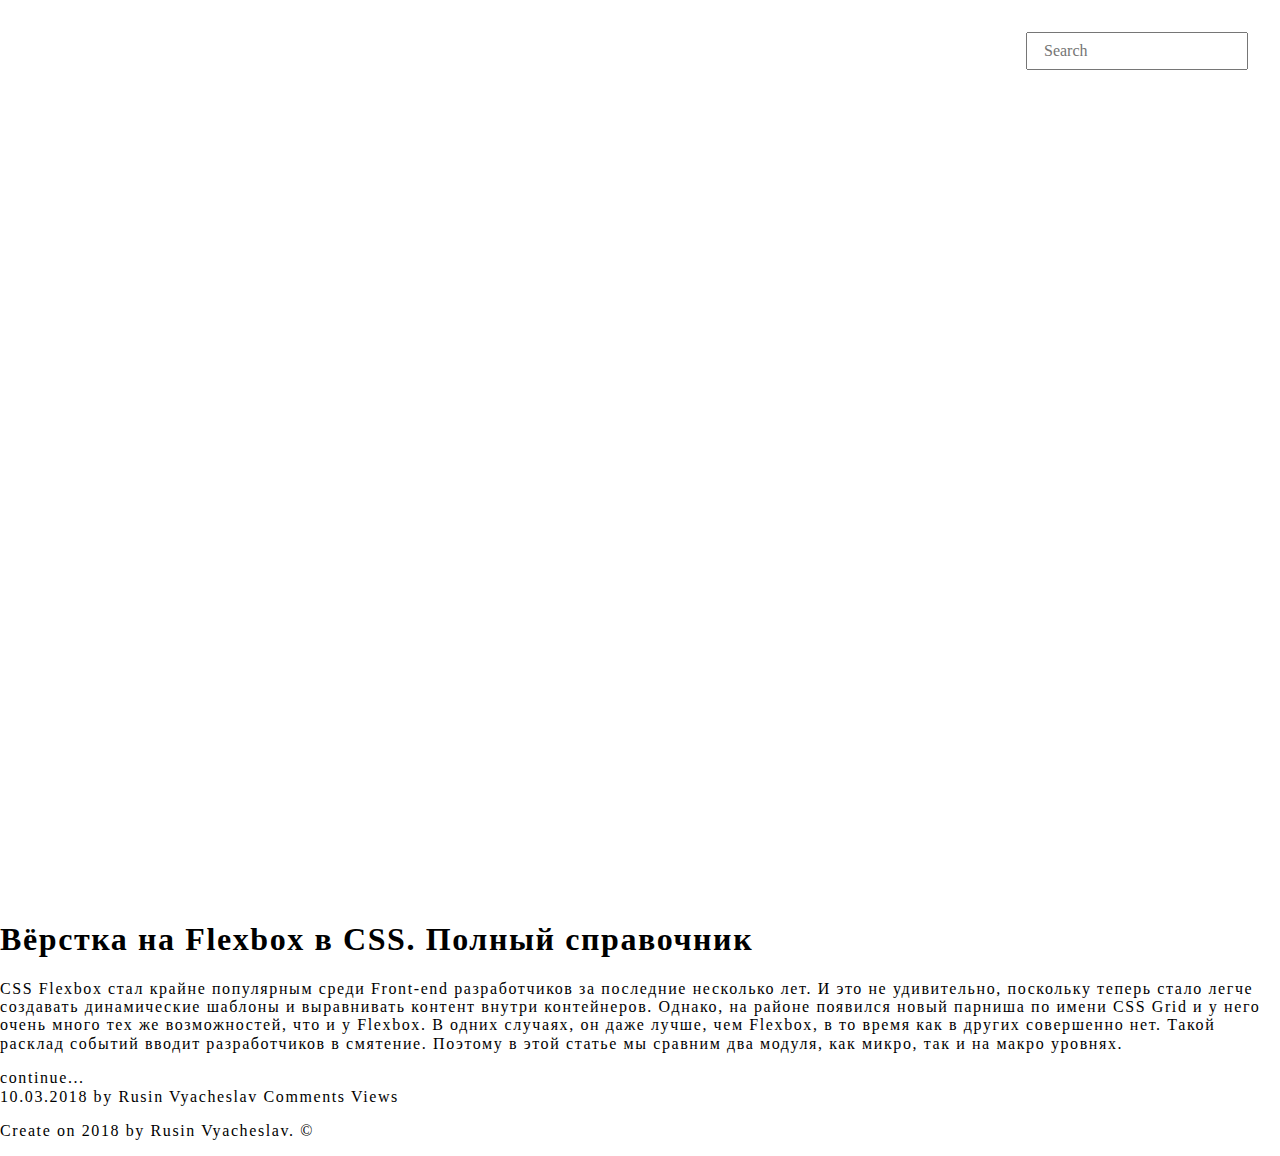
==== index.html @ 396a0453 "Вторая версия шаблона, готова шапка" ====
<!DOCTYPE html>
<html>
  <head>
	<title>My blog v2.0</title>
	<meta charset='utf-8'>
	<!--<meta name='viewport' content='width=device-width, initial-scale=1'>-->
	<link href='style.css' rel='stylesheet'>
    <link href='normolize.css' rel='stylesheet'>
  </head>
  <body>
    <header class='header'>
  	<nav class='nav'>
  	  <a href='#' class='nav__link'>Index</a>
        <a href='#' class='nav__link'>News</a>
        <a href='#' class='nav__link'>Work</a>
        <form class='search' action='' method=''>
          <input class='search__field' type='text' name='search' placeholder='Search'>
        </form>
      </nav>
      
      <div class='header__info'>
        <div class='header__block-info'>
          <h1 class='info__name'>Rusin Vyacheslav</h1>
          <span class='info__skill'> Блог, о моем становлении веб-разработчиком.</span>
        </div>
      </div>
      <div class='header__socialmedia'>
      
      </div>
    </header>
    
    <section class='main'>
      <h1 class='main__header'>
        Вёрстка на Flexbox в CSS. 
        Полный справочник
      </h1>
      <p class='main__post'>
        CSS Flexbox стал крайне популярным среди Front-end разработчиков за последние несколько лет.
        И это не удивительно, поскольку теперь стало легче создавать динамические шаблоны и выравнивать контент внутри контейнеров.
        Однако, на районе появился новый парниша по имени CSS Grid и у него очень много тех же возможностей, что и у Flexbox. 
        В одних случаях, он даже лучше, чем Flexbox, в то время как в других совершенно нет.
        Такой расклад событий вводит разработчиков в смятение. Поэтому в этой статье мы сравним два модуля, как микро, так и на макро уровнях.
      </p>
      <span class='main__next'>continue...</span>
      <div class='main__postinfo'>
        <span class='main__postinfo-date'>10.03.2018 by Rusin Vyacheslav</span>
        <span class='main__postinfo-comment'>Comments</span>
        <span class='main__postinfo-views'>Views</span>
      </div>
    </section>
      
    <footer class='footer'>
      <p class='footer__text'>
        Create on 2018 by Rusin Vyacheslav. &#169
      </p>
    </footer>
  </body>
</html>
---- style.css ----
@font-face {
	font-family: 'Montserrant';
	url: ('../fonts/montserrant/Montserrat-Black.ttf');
	}
body {
	font-family: 'Montserrant';
	letter-spacing: .1em;
	}
a {
	text-decoration: none;
	color: white;
	}
a:link, a:visited {
	color: white;
	}
input[type='text'] {
	padding-left: 1em;
	padding-top: 0.5em;
	padding-bottom: 0.5em;
	}
.header {
	background-image: url('../images/doski.jpeg');
	background-repeat: no-repeat;
	background-size: cover;
	color: white;
	height: 100vh;
	}
.nav {
	display: flex;
	height: 3em;
	padding: 2em;
	}
.nav__link {
	padding: 1em;
	text-transform: uppercase;
	}
.search {
	margin-left: auto;
	height: 3em;
	}

.header__info {
	display: flex;
	height: 92.5vh;
	text-align: center;
	align-items: center;
	justify-content: center;
	}
.header__block-info {
	height: 15em;
	}
.info__name {
	font-size: 3.5em;
	}
.info__skill {
	font-size: 1.5em;
	font-weigth: 100;
	}
---- normolize.css ----
/*! normalize.css v8.0.0 | MIT License | github.com/necolas/normalize.css */

/* Document
   ========================================================================== */

/**
 * 1. Correct the line height in all browsers.
 * 2. Prevent adjustments of font size after orientation changes in iOS.
 */

html {
  line-height: 1.15; /* 1 */
  -webkit-text-size-adjust: 100%; /* 2 */
}

/* Sections
   ========================================================================== */

/**
 * Remove the margin in all browsers.
 */

body {
  margin: 0;
}

/**
 * Correct the font size and margin on `h1` elements within `section` and
 * `article` contexts in Chrome, Firefox, and Safari.
 */

h1 {
  font-size: 2em;
  margin: 0.67em 0;
}

/* Grouping content
   ========================================================================== */

/**
 * 1. Add the correct box sizing in Firefox.
 * 2. Show the overflow in Edge and IE.
 */

hr {
  box-sizing: content-box; /* 1 */
  height: 0; /* 1 */
  overflow: visible; /* 2 */
}

/**
 * 1. Correct the inheritance and scaling of font size in all browsers.
 * 2. Correct the odd `em` font sizing in all browsers.
 */

pre {
  font-family: monospace, monospace; /* 1 */
  font-size: 1em; /* 2 */
}

/* Text-level semantics
   ========================================================================== */

/**
 * Remove the gray background on active links in IE 10.
 */

a {
  background-color: transparent;
}

/**
 * 1. Remove the bottom border in Chrome 57-
 * 2. Add the correct text decoration in Chrome, Edge, IE, Opera, and Safari.
 */

abbr[title] {
  border-bottom: none; /* 1 */
  text-decoration: underline; /* 2 */
  text-decoration: underline dotted; /* 2 */
}

/**
 * Add the correct font weight in Chrome, Edge, and Safari.
 */

b,
strong {
  font-weight: bolder;
}

/**
 * 1. Correct the inheritance and scaling of font size in all browsers.
 * 2. Correct the odd `em` font sizing in all browsers.
 */

code,
kbd,
samp {
  font-family: monospace, monospace; /* 1 */
  font-size: 1em; /* 2 */
}

/**
 * Add the correct font size in all browsers.
 */

small {
  font-size: 80%;
}

/**
 * Prevent `sub` and `sup` elements from affecting the line height in
 * all browsers.
 */

sub,
sup {
  font-size: 75%;
  line-height: 0;
  position: relative;
  vertical-align: baseline;
}

sub {
  bottom: -0.25em;
}

sup {
  top: -0.5em;
}

/* Embedded content
   ========================================================================== */

/**
 * Remove the border on images inside links in IE 10.
 */

img {
  border-style: none;
}

/* Forms
   ========================================================================== */

/**
 * 1. Change the font styles in all browsers.
 * 2. Remove the margin in Firefox and Safari.
 */

button,
input,
optgroup,
select,
textarea {
  font-family: inherit; /* 1 */
  font-size: 100%; /* 1 */
  line-height: 1.15; /* 1 */
  margin: 0; /* 2 */
}

/**
 * Show the overflow in IE.
 * 1. Show the overflow in Edge.
 */

button,
input { /* 1 */
  overflow: visible;
}

/**
 * Remove the inheritance of text transform in Edge, Firefox, and IE.
 * 1. Remove the inheritance of text transform in Firefox.
 */

button,
select { /* 1 */
  text-transform: none;
}

/**
 * Correct the inability to style clickable types in iOS and Safari.
 */

button,
[type="button"],
[type="reset"],
[type="submit"] {
  -webkit-appearance: button;
}

/**
 * Remove the inner border and padding in Firefox.
 */

button::-moz-focus-inner,
[type="button"]::-moz-focus-inner,
[type="reset"]::-moz-focus-inner,
[type="submit"]::-moz-focus-inner {
  border-style: none;
  padding: 0;
}

/**
 * Restore the focus styles unset by the previous rule.
 */

button:-moz-focusring,
[type="button"]:-moz-focusring,
[type="reset"]:-moz-focusring,
[type="submit"]:-moz-focusring {
  outline: 1px dotted ButtonText;
}

/**
 * Correct the padding in Firefox.
 */

fieldset {
  padding: 0.35em 0.75em 0.625em;
}

/**
 * 1. Correct the text wrapping in Edge and IE.
 * 2. Correct the color inheritance from `fieldset` elements in IE.
 * 3. Remove the padding so developers are not caught out when they zero out
 *    `fieldset` elements in all browsers.
 */

legend {
  box-sizing: border-box; /* 1 */
  color: inherit; /* 2 */
  display: table; /* 1 */
  max-width: 100%; /* 1 */
  padding: 0; /* 3 */
  white-space: normal; /* 1 */
}

/**
 * Add the correct vertical alignment in Chrome, Firefox, and Opera.
 */

progress {
  vertical-align: baseline;
}

/**
 * Remove the default vertical scrollbar in IE 10+.
 */

textarea {
  overflow: auto;
}

/**
 * 1. Add the correct box sizing in IE 10.
 * 2. Remove the padding in IE 10.
 */

[type="checkbox"],
[type="radio"] {
  box-sizing: border-box; /* 1 */
  padding: 0; /* 2 */
}

/**
 * Correct the cursor style of increment and decrement buttons in Chrome.
 */

[type="number"]::-webkit-inner-spin-button,
[type="number"]::-webkit-outer-spin-button {
  height: auto;
}

/**
 * 1. Correct the odd appearance in Chrome and Safari.
 * 2. Correct the outline style in Safari.
 */

[type="search"] {
  -webkit-appearance: textfield; /* 1 */
  outline-offset: -2px; /* 2 */
}

/**
 * Remove the inner padding in Chrome and Safari on macOS.
 */

[type="search"]::-webkit-search-decoration {
  -webkit-appearance: none;
}

/**
 * 1. Correct the inability to style clickable types in iOS and Safari.
 * 2. Change font properties to `inherit` in Safari.
 */

::-webkit-file-upload-button {
  -webkit-appearance: button; /* 1 */
  font: inherit; /* 2 */
}

/* Interactive
   ========================================================================== */

/*
 * Add the correct display in Edge, IE 10+, and Firefox.
 */

details {
  display: block;
}

/*
 * Add the correct display in all browsers.
 */

summary {
  display: list-item;
}

/* Misc
   ========================================================================== */

/**
 * Add the correct display in IE 10+.
 */

template {
  display: none;
}

/**
 * Add the correct display in IE 10.
 */

[hidden] {
  display: none;
}
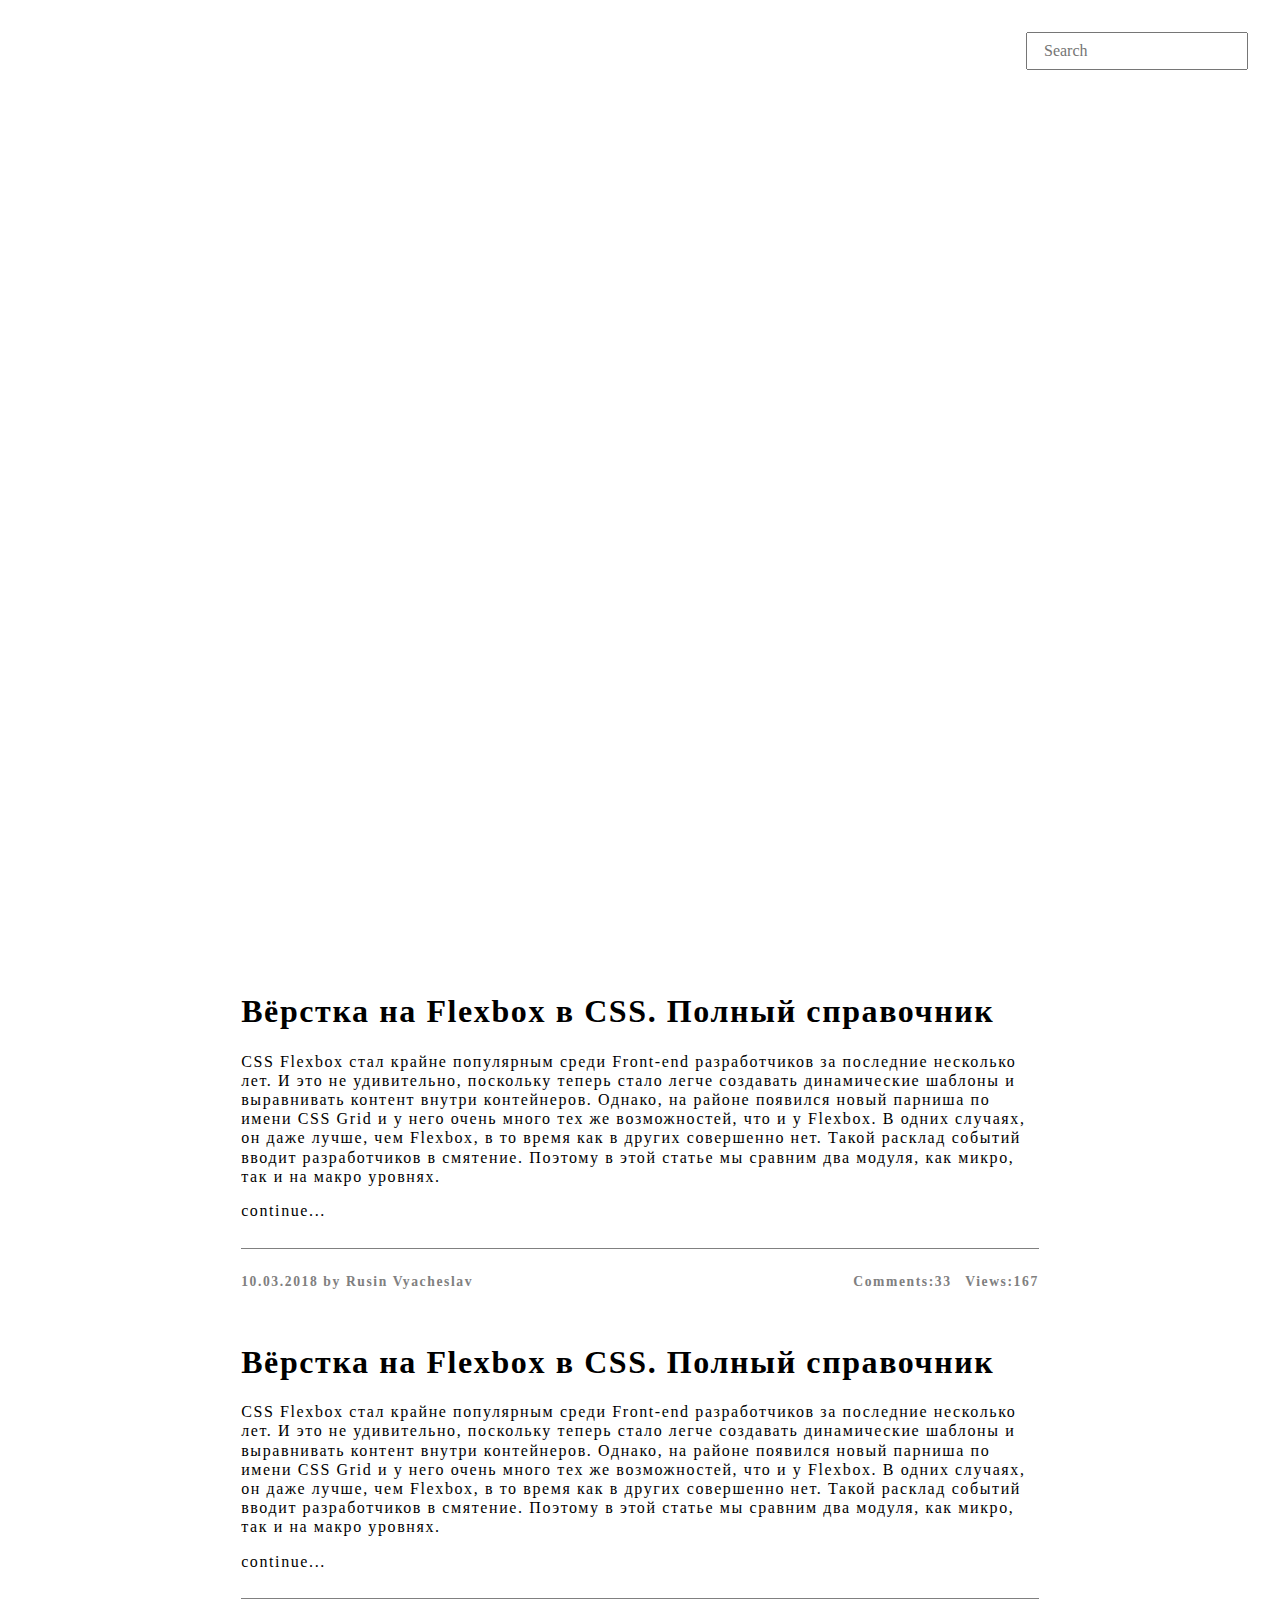
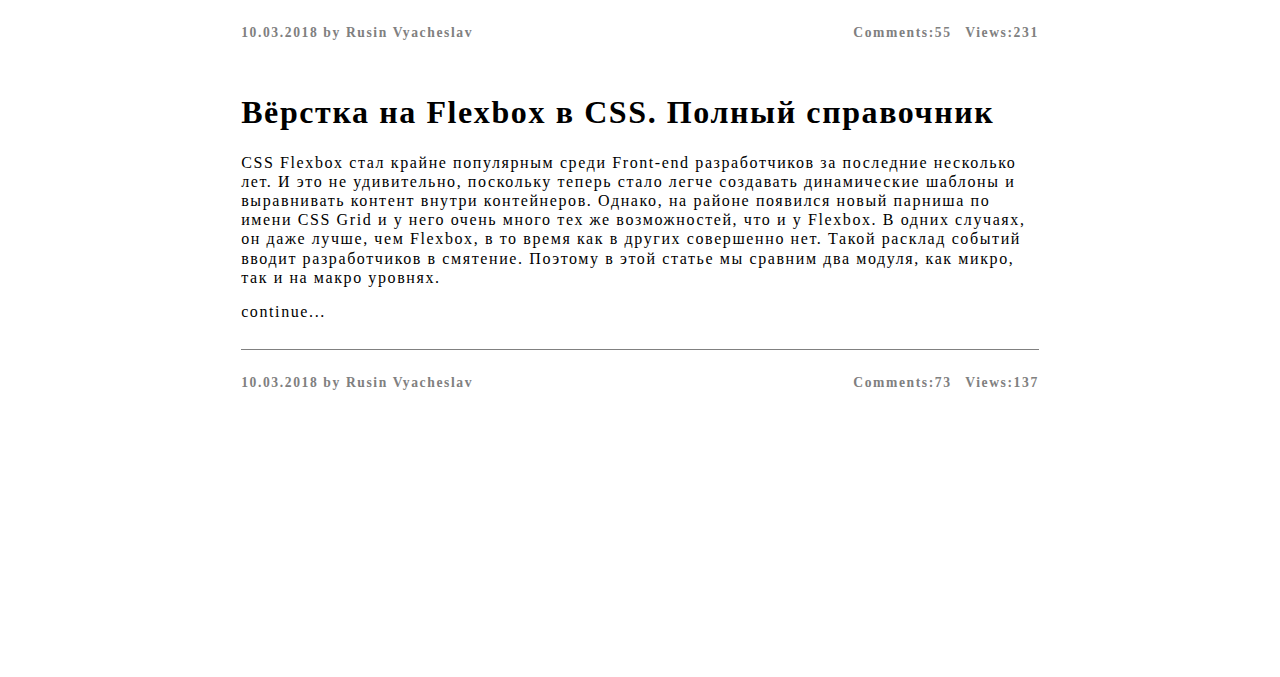
==== commit abae0b04: "Готов главный контейнер, плюс футер" ====
--- a/index.html
+++ b/index.html
@@ -30,22 +30,61 @@
     </header>
     
     <section class='main'>
-      <h1 class='main__header'>
-        Вёрстка на Flexbox в CSS. 
-        Полный справочник
-      </h1>
-      <p class='main__post'>
-        CSS Flexbox стал крайне популярным среди Front-end разработчиков за последние несколько лет.
-        И это не удивительно, поскольку теперь стало легче создавать динамические шаблоны и выравнивать контент внутри контейнеров.
-        Однако, на районе появился новый парниша по имени CSS Grid и у него очень много тех же возможностей, что и у Flexbox. 
-        В одних случаях, он даже лучше, чем Flexbox, в то время как в других совершенно нет.
-        Такой расклад событий вводит разработчиков в смятение. Поэтому в этой статье мы сравним два модуля, как микро, так и на макро уровнях.
-      </p>
-      <span class='main__next'>continue...</span>
-      <div class='main__postinfo'>
-        <span class='main__postinfo-date'>10.03.2018 by Rusin Vyacheslav</span>
-        <span class='main__postinfo-comment'>Comments</span>
-        <span class='main__postinfo-views'>Views</span>
+      <div class='post'>
+        <h1 class='post__header'>
+          Вёрстка на Flexbox в CSS. 
+          Полный справочник
+        </h1>
+        <p class='post__text'>
+          CSS Flexbox стал крайне популярным среди Front-end разработчиков за последние несколько лет.
+          И это не удивительно, поскольку теперь стало легче создавать динамические шаблоны и выравнивать контент внутри контейнеров.
+          Однако, на районе появился новый парниша по имени CSS Grid и у него очень много тех же возможностей, что и у Flexbox. 
+          В одних случаях, он даже лучше, чем Flexbox, в то время как в других совершенно нет.
+          Такой расклад событий вводит разработчиков в смятение. Поэтому в этой статье мы сравним два модуля, как микро, так и на макро уровнях.
+        </p>
+        <a class='link__post-next'>continue...</a>
+        <div class='post__text-info'>
+          <span class='post__info-date'>10.03.2018 by Rusin Vyacheslav</span>
+          <span class='post__info-comment'>Comments:33</span>
+          <span class='post__info-views'>Views:167</span>
+        </div>
+        
+        <h1 class='post__header'>
+          Вёрстка на Flexbox в CSS. 
+          Полный справочник
+        </h1>
+        <p class='post__text'>
+          CSS Flexbox стал крайне популярным среди Front-end разработчиков за последние несколько лет.
+          И это не удивительно, поскольку теперь стало легче создавать динамические шаблоны и выравнивать контент внутри контейнеров.
+          Однако, на районе появился новый парниша по имени CSS Grid и у него очень много тех же возможностей, что и у Flexbox. 
+          В одних случаях, он даже лучше, чем Flexbox, в то время как в других совершенно нет.
+          Такой расклад событий вводит разработчиков в смятение. Поэтому в этой статье мы сравним два модуля, как микро, так и на макро уровнях.
+        </p>
+        <a class='link__post-next'>continue...</a>
+        <div class='post__text-info'>
+          <span class='post__info-date'>10.03.2018 by Rusin Vyacheslav</span>
+          <span class='post__info-comment'>Comments:55</span>
+          <span class='post__info-views'>Views:231</span>
+        </div>
+        
+        <h1 class='post__header'>
+          Вёрстка на Flexbox в CSS. 
+          Полный справочник
+        </h1>
+        <p class='post__text'>
+          CSS Flexbox стал крайне популярным среди Front-end разработчиков за последние несколько лет.
+          И это не удивительно, поскольку теперь стало легче создавать динамические шаблоны и выравнивать контент внутри контейнеров.
+          Однако, на районе появился новый парниша по имени CSS Grid и у него очень много тех же возможностей, что и у Flexbox. 
+          В одних случаях, он даже лучше, чем Flexbox, в то время как в других совершенно нет.
+          Такой расклад событий вводит разработчиков в смятение. Поэтому в этой статье мы сравним два модуля, как микро, так и на макро уровнях.
+        </p>
+        <a class='link__post-next'>continue...</a>
+        <div class='post__text-info'>
+          <span class='post__info-date'>10.03.2018 by Rusin Vyacheslav</span>
+          <span class='post__info-comment'>Comments:73</span>
+          <span class='post__info-views'>Views:137</span>
+        </div>
+        
       </div>
     </section>
       
--- a/style.css
+++ b/style.css
@@ -18,6 +18,9 @@
 	padding-top: 0.5em;
 	padding-bottom: 0.5em;
 	}
+	
+/*-------HEADER-------*/
+
 .header {
 	background-image: url('../images/doski.jpeg');
 	background-repeat: no-repeat;
@@ -55,4 +58,63 @@
 .info__skill {
 	font-size: 1.5em;
 	font-weigth: 100;
-	}+	}
+	
+/*-------END-HEADER-------*/
+
+/*----------MAIN----------*/
+
+.main {
+	display: flex;
+	justify-content: center;
+	flex-direction: space-between;
+	padding: 1.5em;
+	margin: 3em;
+	}
+.post {
+	width: 70.215053763440862%;
+	}
+.post__text {
+	line-height: 1.2em;
+	font-size: 1em;
+	}
+.link__post-next {
+	color: black;
+	}
+.post__text-info {
+	display: flex;
+	flex-direction: flex-end;
+	height: 3em;
+	border-top: 1px solid gray;
+	margin-top: 2em;
+	margin-bottom: 4em;
+	line-height: 3em;
+	font-weight: bold;
+	font-size: .85em;
+	color: gray;
+	}
+.post__info-date {
+	margin-right: auto;
+    padding: 1em 0;
+	}
+.post__info-comment {
+	padding: 1em 1em;
+	}
+.post__info-views {
+	padding: 1em 0;
+	}
+/*-------END-MAIN---------*/
+
+/*--------FOOTER----------*/
+
+.footer {
+	height: 10em;
+	background-image: url('../images/doski.jpeg');
+	background-repeat: no-repeat;
+	background-size: cover;
+	color: white;
+	text-align: center;
+	line-height: 10em;
+	}
+
+/*------END-FOOTER--------*/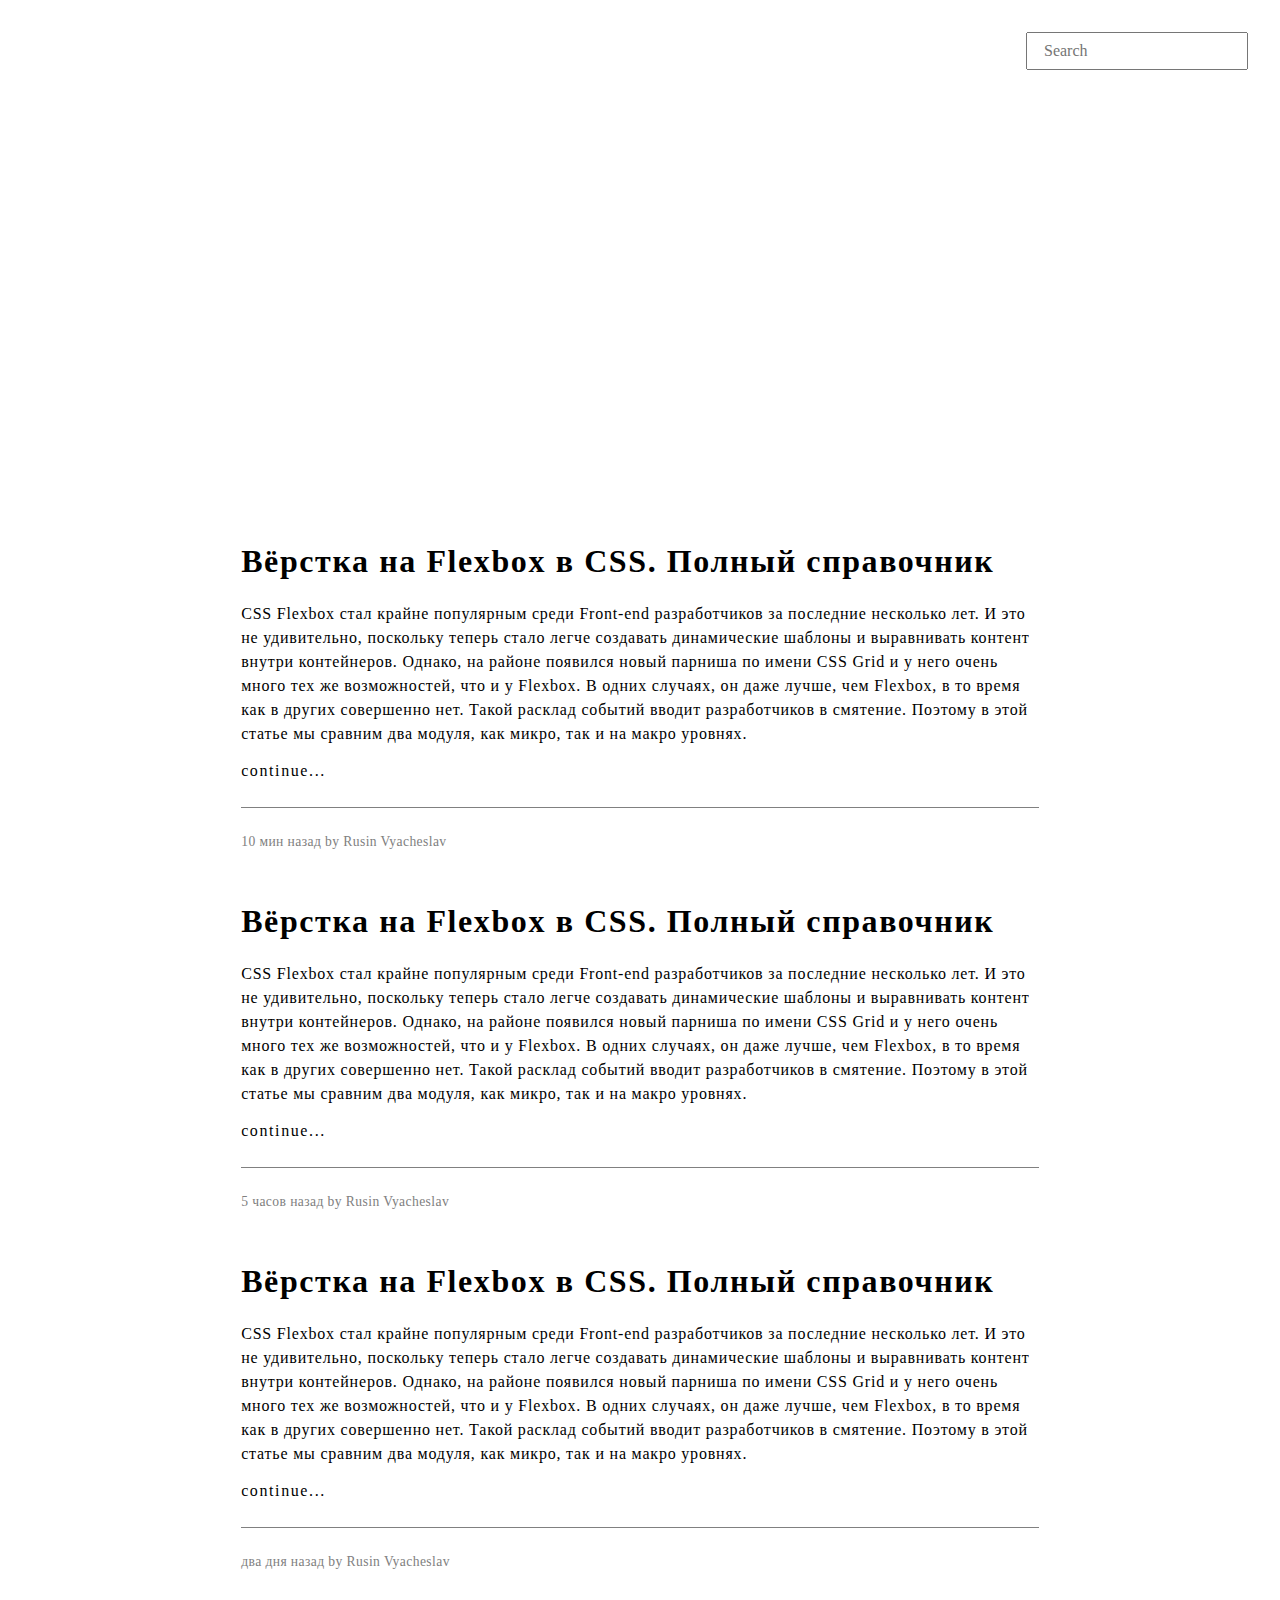
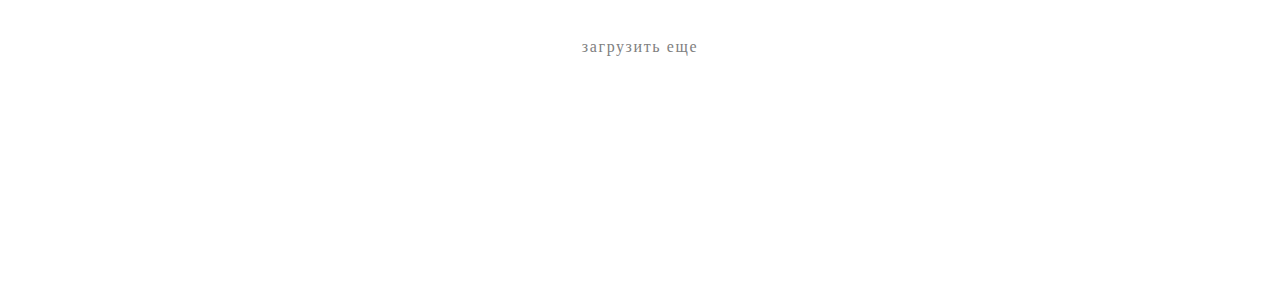
==== commit 181b67fa: "Мелкие правки" ====
--- a/index.html
+++ b/index.html
@@ -42,11 +42,10 @@
           В одних случаях, он даже лучше, чем Flexbox, в то время как в других совершенно нет.
           Такой расклад событий вводит разработчиков в смятение. Поэтому в этой статье мы сравним два модуля, как микро, так и на макро уровнях.
         </p>
-        <a class='link__post-next'>continue...</a>
+        <a href='#' class='link__post-next'>continue...</a>
         <div class='post__text-info'>
-          <span class='post__info-date'>10.03.2018 by Rusin Vyacheslav</span>
-          <span class='post__info-comment'>Comments:33</span>
-          <span class='post__info-views'>Views:167</span>
+          <span class='post__info-date'>10 мин назад by Rusin Vyacheslav</span>
+          
         </div>
         
         <h1 class='post__header'>
@@ -60,11 +59,9 @@
           В одних случаях, он даже лучше, чем Flexbox, в то время как в других совершенно нет.
           Такой расклад событий вводит разработчиков в смятение. Поэтому в этой статье мы сравним два модуля, как микро, так и на макро уровнях.
         </p>
-        <a class='link__post-next'>continue...</a>
+        <a href='#' class='link__post-next'>continue...</a>
         <div class='post__text-info'>
-          <span class='post__info-date'>10.03.2018 by Rusin Vyacheslav</span>
-          <span class='post__info-comment'>Comments:55</span>
-          <span class='post__info-views'>Views:231</span>
+          <span class='post__info-date'>5 часов назад by Rusin Vyacheslav</span>
         </div>
         
         <h1 class='post__header'>
@@ -78,13 +75,13 @@
           В одних случаях, он даже лучше, чем Flexbox, в то время как в других совершенно нет.
           Такой расклад событий вводит разработчиков в смятение. Поэтому в этой статье мы сравним два модуля, как микро, так и на макро уровнях.
         </p>
-        <a class='link__post-next'>continue...</a>
+        <a href='#' class='link__post-next'>continue...</a>
         <div class='post__text-info'>
-          <span class='post__info-date'>10.03.2018 by Rusin Vyacheslav</span>
-          <span class='post__info-comment'>Comments:73</span>
-          <span class='post__info-views'>Views:137</span>
+          <span class='post__info-date'>два дня назад by Rusin Vyacheslav</span>
         </div>
-        
+        <div class='loader'>
+          загрузить еще
+        </div>
       </div>
     </section>
       
--- a/style.css
+++ b/style.css
@@ -26,7 +26,7 @@
 	background-repeat: no-repeat;
 	background-size: cover;
 	color: white;
-	height: 100vh;
+	height: 50vh;
 	}
 .nav {
 	display: flex;
@@ -44,7 +44,7 @@
 
 .header__info {
 	display: flex;
-	height: 92.5vh;
+	height: 42.5vh;
 	text-align: center;
 	align-items: center;
 	justify-content: center;
@@ -75,10 +75,13 @@
 	width: 70.215053763440862%;
 	}
 .post__text {
-	line-height: 1.2em;
+	line-height: 1.5em;
+	letter-spacing: .05em;
 	font-size: 1em;
 	}
-.link__post-next {
+.link__post-next, 
+.link__post-next:link, 
+.link__post-next:visited {
 	color: black;
 	}
 .post__text-info {
@@ -89,8 +92,8 @@
 	margin-top: 2em;
 	margin-bottom: 4em;
 	line-height: 3em;
-	font-weight: bold;
 	font-size: .85em;
+	letter-spacing: .03em;
 	color: gray;
 	}
 .post__info-date {
@@ -102,6 +105,13 @@
 	}
 .post__info-views {
 	padding: 1em 0;
+	}
+.loader {
+	height: 3em;
+	text-align: center;
+	line-height: 3em;
+	color: gray;
+	cursor: pointer;
 	}
 /*-------END-MAIN---------*/
 
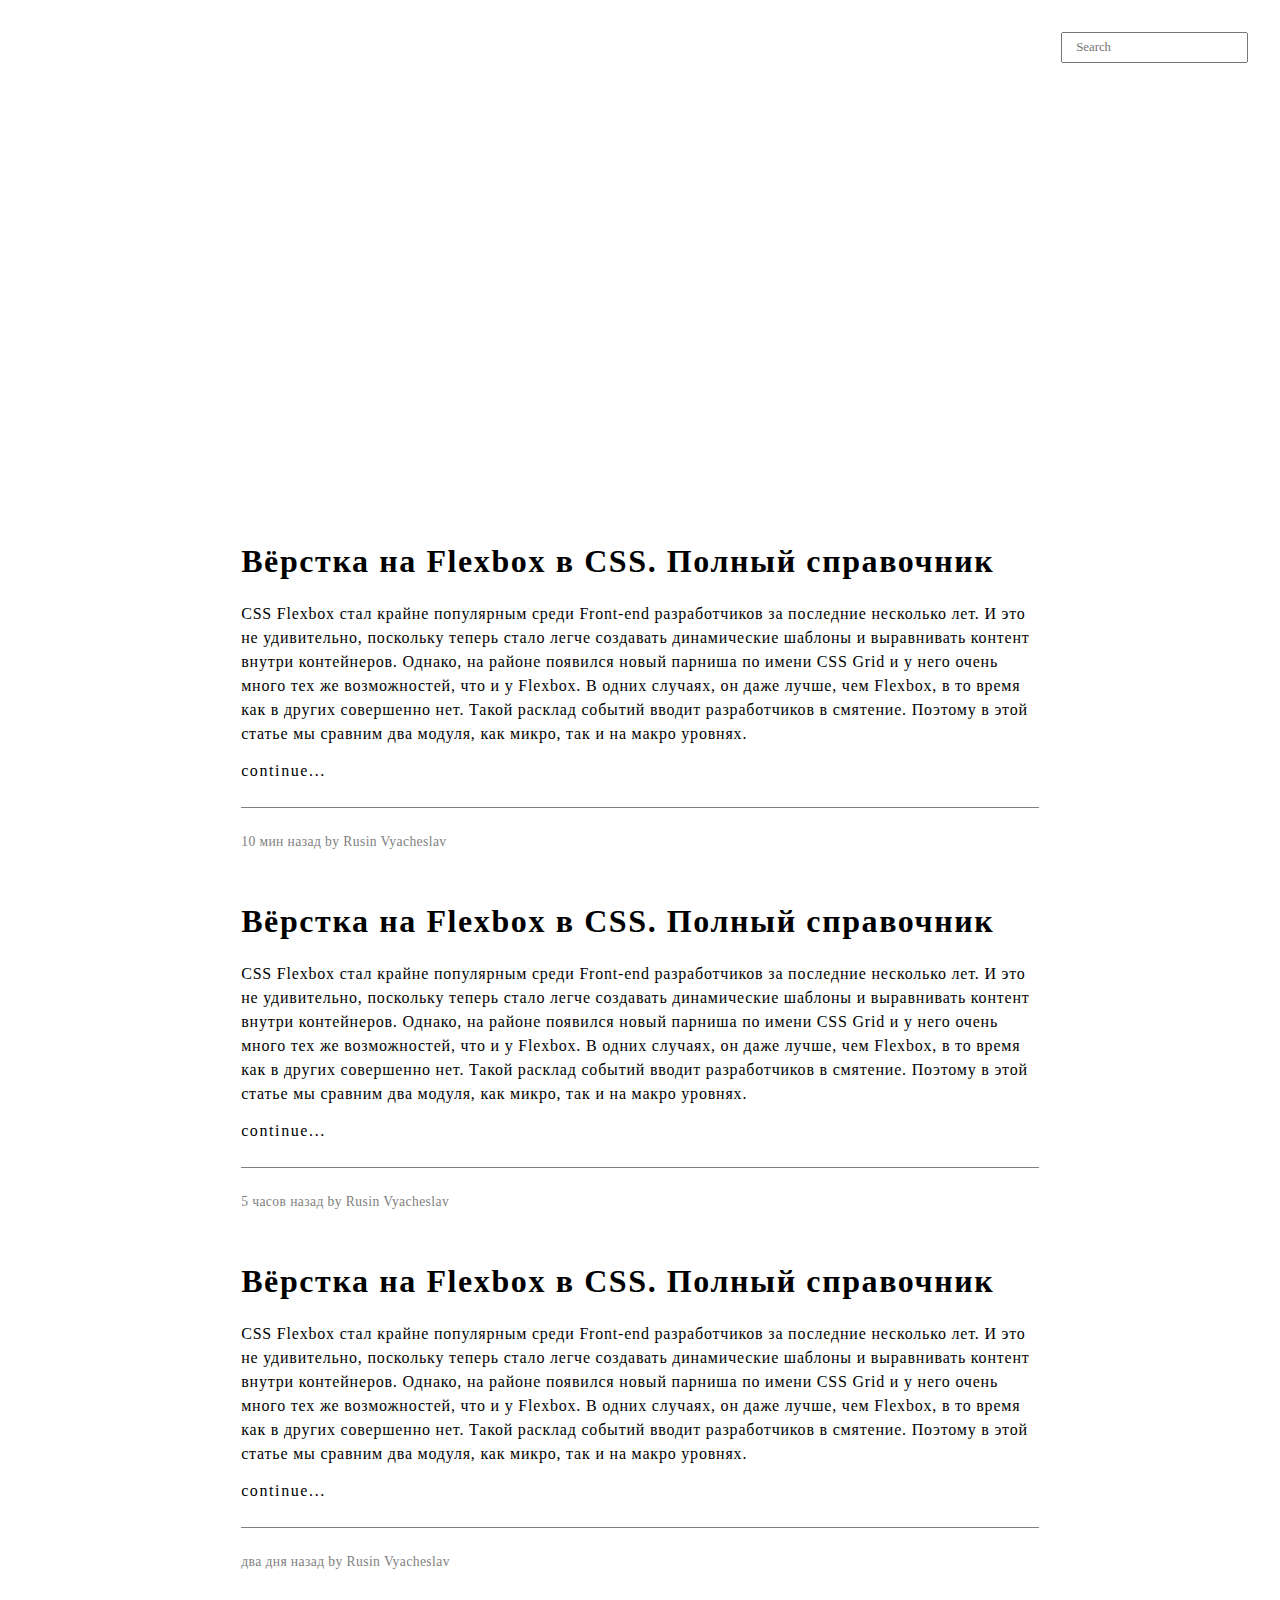
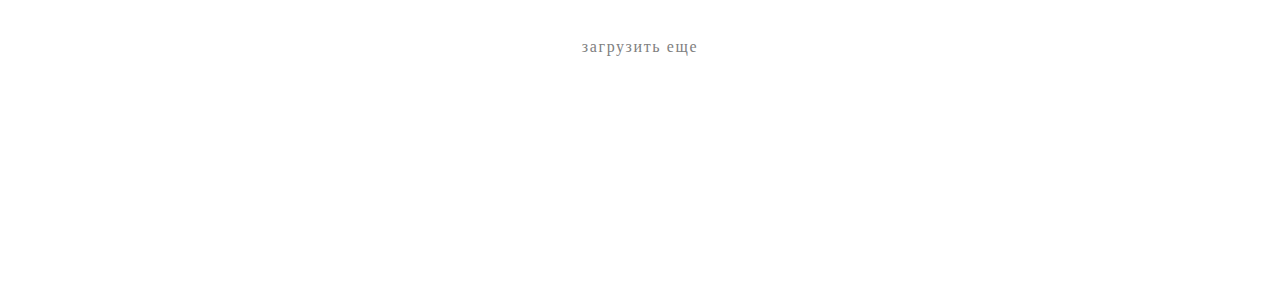
==== commit 92b25831: "Добавил страницу записи блога, плюс комменты" ====
--- a/index.html
+++ b/index.html
@@ -10,9 +10,9 @@
   <body>
     <header class='header'>
   	<nav class='nav'>
-  	  <a href='#' class='nav__link'>Index</a>
-        <a href='#' class='nav__link'>News</a>
-        <a href='#' class='nav__link'>Work</a>
+  	  <a href='#' class='nav__link'>Блог</a>
+        <a href='#' class='nav__link'>Контакты</a>
+        <a href='#' class='nav__link'>Work in Github</a>
         <form class='search' action='' method=''>
           <input class='search__field' type='text' name='search' placeholder='Search'>
         </form>
--- a/style.css
+++ b/style.css
@@ -2,6 +2,7 @@
 	font-family: 'Montserrant';
 	url: ('../fonts/montserrant/Montserrat-Black.ttf');
 	}
+
 body {
 	font-family: 'Montserrant';
 	letter-spacing: .1em;
@@ -13,12 +14,17 @@
 a:link, a:visited {
 	color: white;
 	}
-input[type='text'] {
+input[type='text'],
+textarea, button {
 	padding-left: 1em;
 	padding-top: 0.5em;
 	padding-bottom: 0.5em;
+	padding-right: 1em;
 	}
-	
+input[placeholder],
+textarea[placeholder] {
+	font-size: 0.8em
+	}
 /*-------HEADER-------*/
 
 .header {
@@ -113,6 +119,50 @@
 	color: gray;
 	cursor: pointer;
 	}
+.comment-logo {
+	font-size: 1.75em;
+	font-weight: 400;
+	}
+.comment-form {
+	margin-bottom: 2em;
+	}
+.comment-form__form {
+	display: flex;
+	flex-direction: column;
+	}
+.comment-form__name {
+	width: 70%;
+	margin-top: 2em;
+	border: 1px solid gray;
+	}
+.comment-form__text {
+	width: 70%;
+	margin-top: 2em;
+	border: 1px solid gray;
+	}
+.comment-form__btn {
+	left: 0;
+	margin-top: 2em;
+	width: 20%;
+    }
+.comment {
+	
+	}
+.comment__name {
+	font-weight: 500;
+	font-size: 1.2em;
+	}
+.dot {
+	
+	}
+.comment-time {
+	font-size: 0.7em;
+	letter-spacing: .05em;
+	}
+	
+.comment__text {
+	letter-spacing: .05em;
+	}
 /*-------END-MAIN---------*/
 
 /*--------FOOTER----------*/
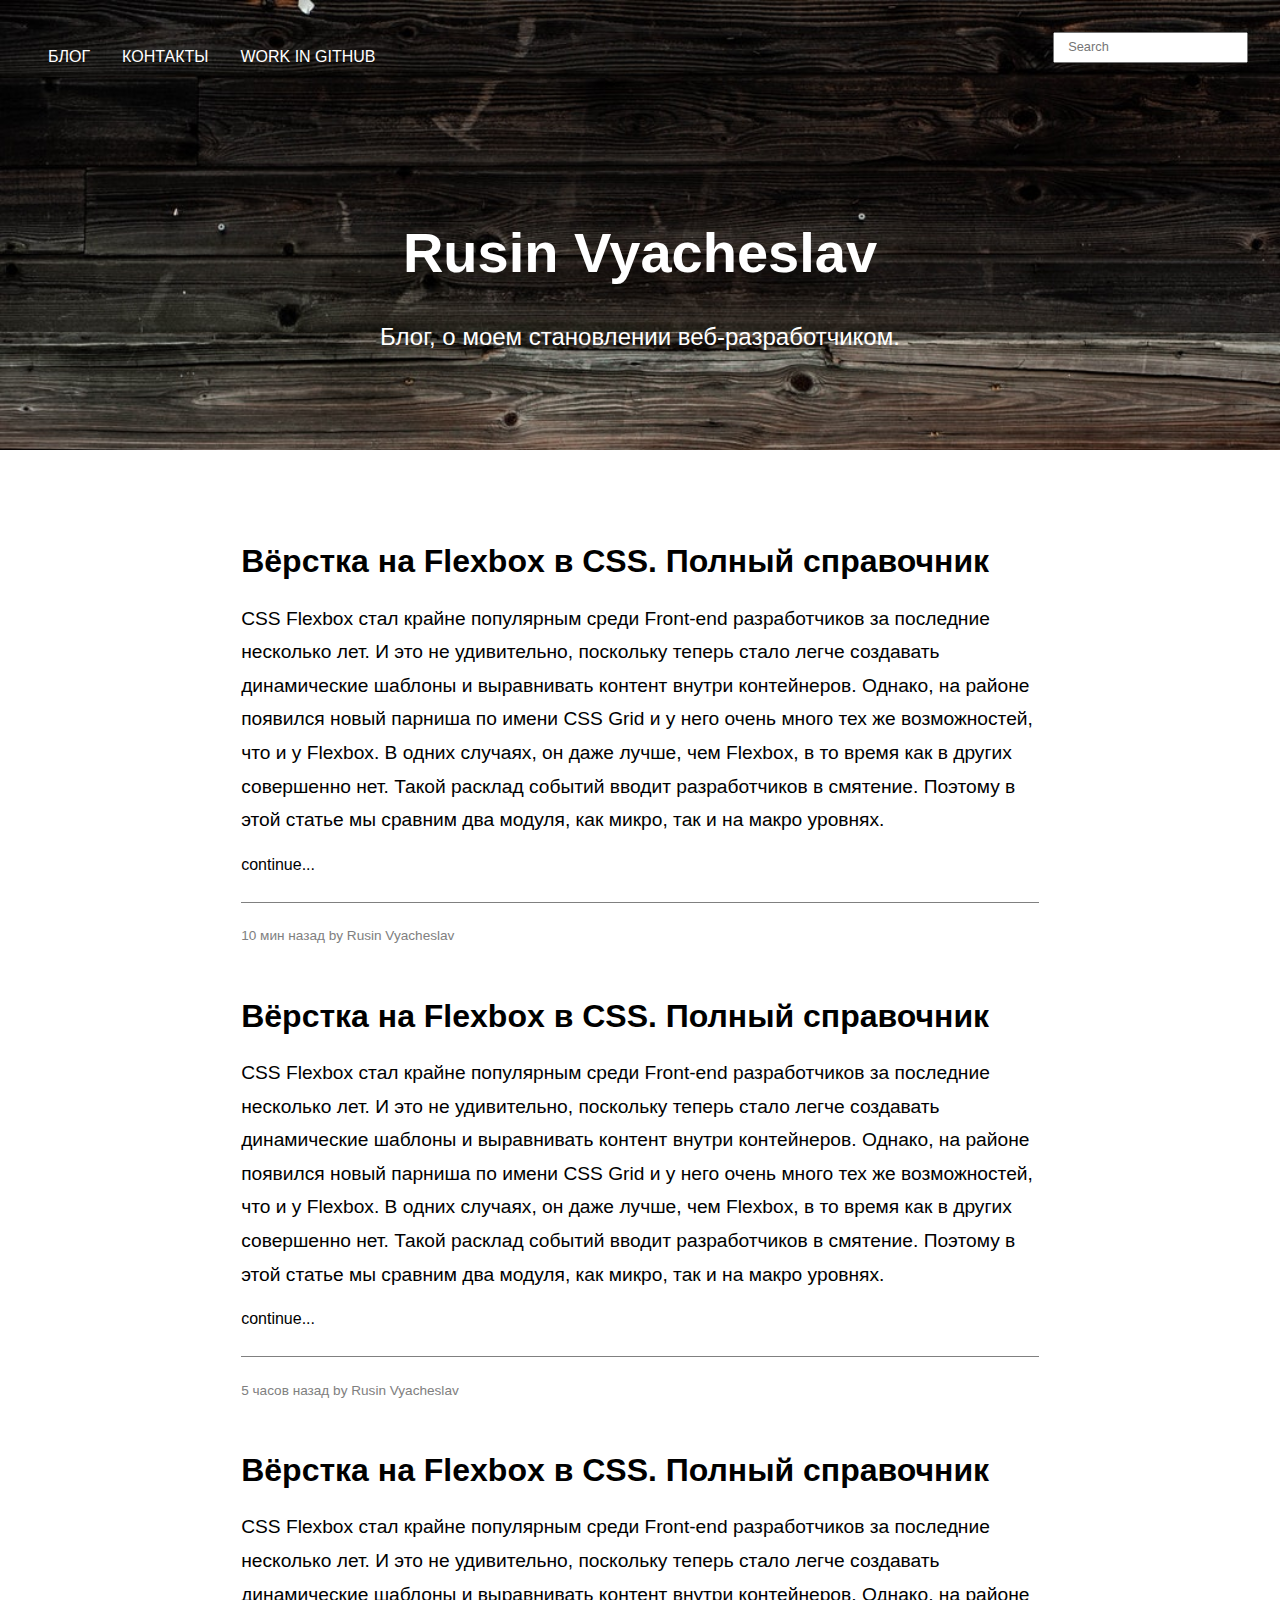
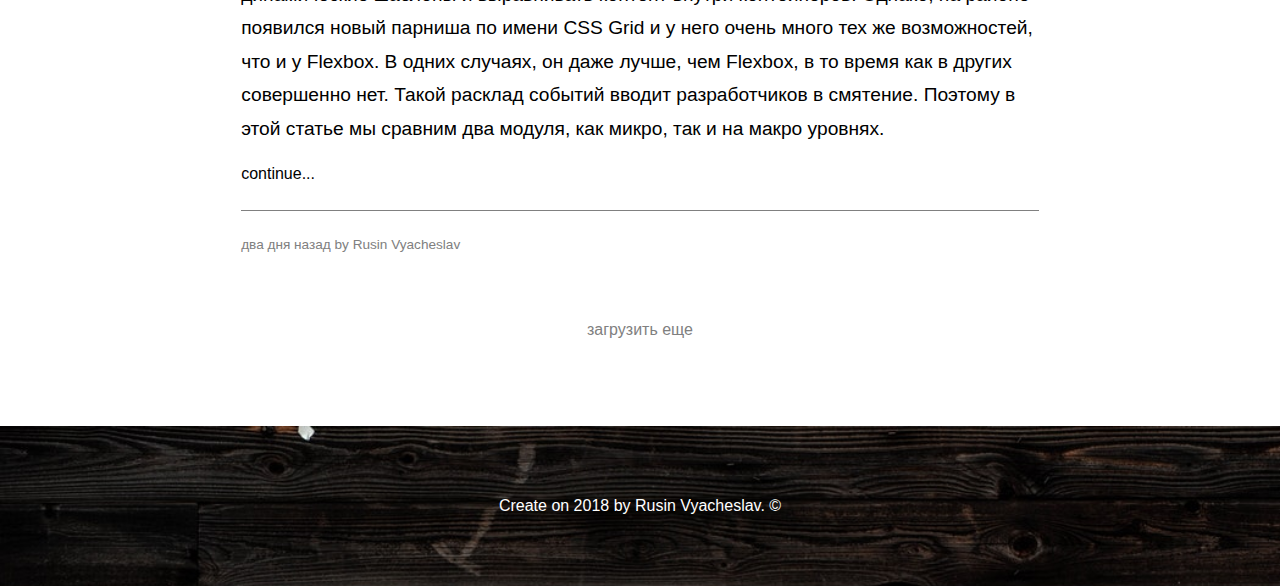
==== commit 033abae2: "Мелкие правки. Изменил шрифт, изменил расположение папок, добавил jquery" ====
--- a/index.html
+++ b/index.html
@@ -6,6 +6,7 @@
 	<!--<meta name='viewport' content='width=device-width, initial-scale=1'>-->
 	<link href='style.css' rel='stylesheet'>
     <link href='normolize.css' rel='stylesheet'>
+    <link rel="shortcut icon" type="image/png" href="images/favicon.png"/>
   </head>
   <body>
     <header class='header'>
--- a/style.css
+++ b/style.css
@@ -1,11 +1,11 @@
 @font-face {
-	font-family: 'Montserrant';
-	url: ('../fonts/montserrant/Montserrat-Black.ttf');
+	font-family: 'PT Sans';
+	url: ('fonts/pt_sans/PT_Sans.ttf');
 	}
 
 body {
-	font-family: 'Montserrant';
-	letter-spacing: .1em;
+	font-family: 'PT Sans', sans-serif;
+	font-size: 16px;
 	}
 a {
 	text-decoration: none;
@@ -28,7 +28,7 @@
 /*-------HEADER-------*/
 
 .header {
-	background-image: url('../images/doski.jpeg');
+	background-image: url('images/doski.jpeg');
 	background-repeat: no-repeat;
 	background-size: cover;
 	color: white;
@@ -81,9 +81,9 @@
 	width: 70.215053763440862%;
 	}
 .post__text {
-	line-height: 1.5em;
-	letter-spacing: .05em;
-	font-size: 1em;
+	line-height: 1.75em;
+	letter-spacing: 0;
+	font-size: 1.2em;
 	}
 .link__post-next, 
 .link__post-next:link, 
@@ -99,7 +99,7 @@
 	margin-bottom: 4em;
 	line-height: 3em;
 	font-size: .85em;
-	letter-spacing: .03em;
+	letter-spacing: 0;
 	color: gray;
 	}
 .post__info-date {
@@ -122,6 +122,7 @@
 .comment-logo {
 	font-size: 1.75em;
 	font-weight: 400;
+	letter-spacing: 0;
 	}
 .comment-form {
 	margin-bottom: 2em;
@@ -144,24 +145,29 @@
 	left: 0;
 	margin-top: 2em;
 	width: 20%;
+	font-size: 1em;
+	border: 1px solid #dddddd;
+	background-color: #eeeeee;
     }
+.comment-form__btn:hover {
+	border: 1px solid #cccccc;
+	background-color: #dddddd;
+	}
 .comment {
 	
 	}
 .comment__name {
 	font-weight: 500;
 	font-size: 1.2em;
-	}
-.dot {
-	
+	letter-spacing: 0;
 	}
 .comment-time {
 	font-size: 0.7em;
-	letter-spacing: .05em;
+	letter-spacing: 0;
 	}
 	
 .comment__text {
-	letter-spacing: .05em;
+	letter-spacing: 0;
 	}
 /*-------END-MAIN---------*/
 
@@ -169,7 +175,7 @@
 
 .footer {
 	height: 10em;
-	background-image: url('../images/doski.jpeg');
+	background-image: url('images/doski.jpeg');
 	background-repeat: no-repeat;
 	background-size: cover;
 	color: white;
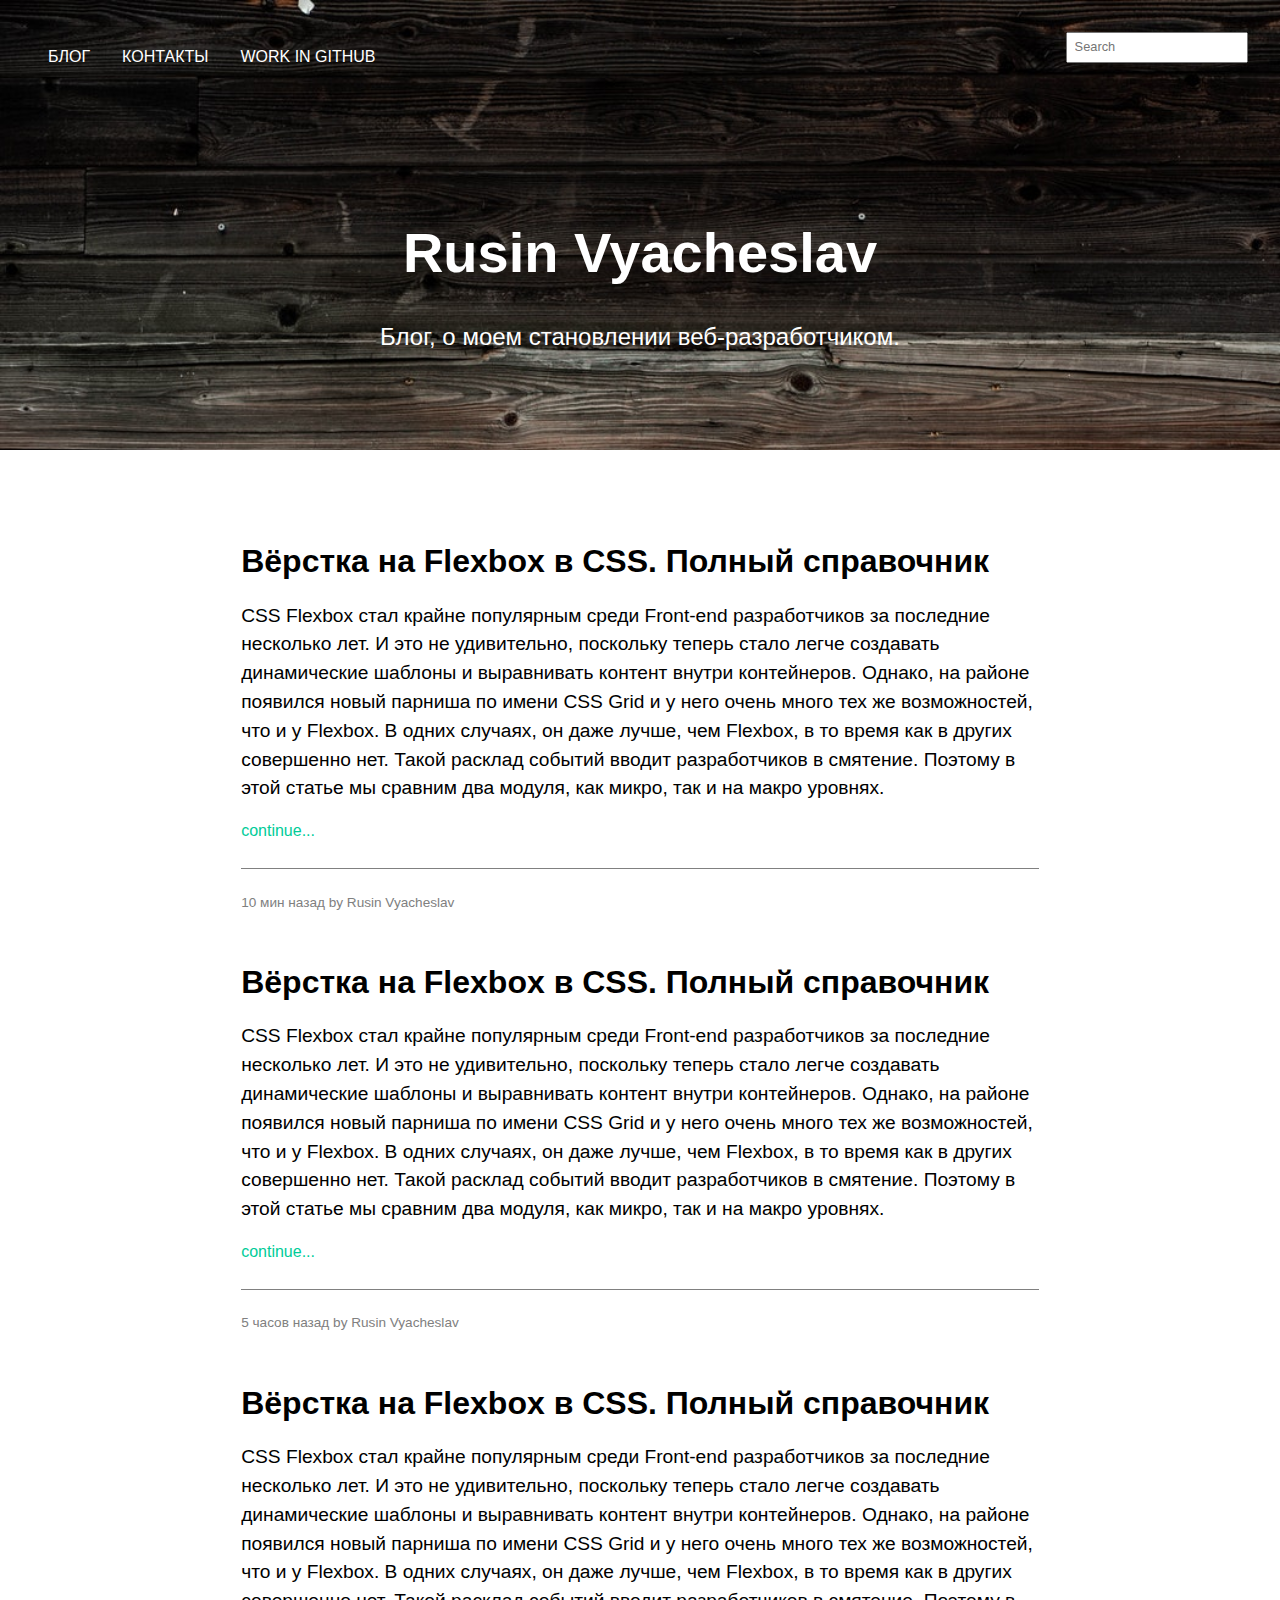
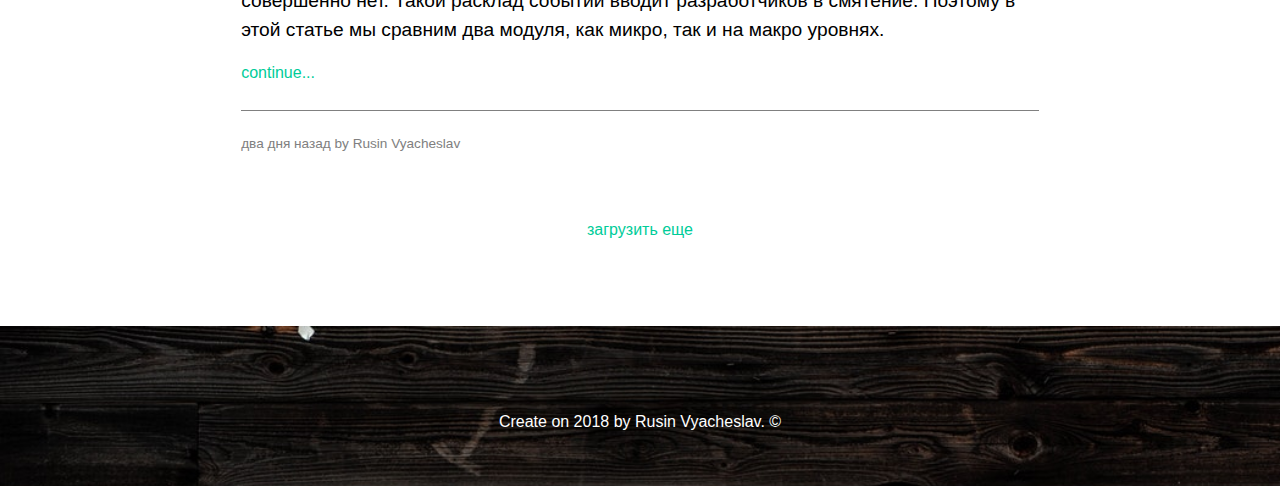
==== commit d0dcd27e: "Шаблон готов" ====
--- a/index.html
+++ b/index.html
@@ -3,13 +3,16 @@
   <head>
 	<title>My blog v2.0</title>
 	<meta charset='utf-8'>
-	<!--<meta name='viewport' content='width=device-width, initial-scale=1'>-->
+	<meta name='viewport' content='width=device-width, initial-scale=1'>
 	<link href='style.css' rel='stylesheet'>
     <link href='normolize.css' rel='stylesheet'>
     <link rel="shortcut icon" type="image/png" href="images/favicon.png"/>
   </head>
   <body>
+   <div class='wrapper'>
     <header class='header'>
+      <input type='checkbox' id='menu' class='toogleMenu'>
+	  <label for='menu' class='toogleMenu'>Menu</label>
   	<nav class='nav'>
   	  <a href='#' class='nav__link'>Блог</a>
         <a href='#' class='nav__link'>Контакты</a>
@@ -91,6 +94,7 @@
         Create on 2018 by Rusin Vyacheslav. &#169
       </p>
     </footer>
+    </div>
   </body>
 </html>
   --- a/style.css
+++ b/style.css
@@ -2,10 +2,11 @@
 	font-family: 'PT Sans';
 	url: ('fonts/pt_sans/PT_Sans.ttf');
 	}
-
-body {
+html, body {
 	font-family: 'PT Sans', sans-serif;
 	font-size: 16px;
+	height: 100vh;
+	width: 100%;
 	}
 a {
 	text-decoration: none;
@@ -16,15 +17,66 @@
 	}
 input[type='text'],
 textarea, button {
-	padding-left: 1em;
-	padding-top: 0.5em;
-	padding-bottom: 0.5em;
-	padding-right: 1em;
+	padding-left: .5em;
+	padding-top: .5em;
+	padding-bottom: .5em;
+	padding-right: .5em;
 	}
 input[placeholder],
 textarea[placeholder] {
 	font-size: 0.8em
 	}
+	
+/*-------BOOTSTRAP-----*/
+
+.table-responsive {
+  display: block;
+  width: 100%;
+  overflow-x: auto;
+  -webkit-overflow-scrolling: touch;
+  -ms-overflow-style: -ms-autohiding-scrollbar;
+}
+.table {
+  width: 100%;
+  max-width: 100%;
+  margin-bottom: 1rem;
+  background-color: transparent;
+  border-spacing: 0;
+}
+
+.table th,
+.table td {
+  padding: 0.75rem;
+  vertical-align: top;
+  border-top: 1px solid #dee2e6;
+}
+
+.table thead th {
+  vertical-align: bottom;
+  border-bottom: 1px solid #dee2e6;
+}
+
+.table tbody + tbody {
+  border-top: 1px solid #dee2e6;
+}
+
+.table .table {
+  background-color: #fff;
+}
+
+.table-light,
+.table-light > th,
+.table-light > td {
+  background-color: #fdfdfe;
+}
+.table .thead-light th {
+  color: #495057;
+  background-color: #e9ecef;
+  border-color: #dee2e6;
+}
+
+/*------END--BOOTSTRAP------*/
+
 /*-------HEADER-------*/
 
 .header {
@@ -69,26 +121,31 @@
 /*-------END-HEADER-------*/
 
 /*----------MAIN----------*/
-
+.wrapper {
+	display: flex;
+	min-height: 100vh;
+	flex-direction: column;
+	}
 .main {
 	display: flex;
 	justify-content: center;
 	flex-direction: space-between;
 	padding: 1.5em;
 	margin: 3em;
+	flex: 1 0 auto;
 	}
 .post {
 	width: 70.215053763440862%;
 	}
 .post__text {
-	line-height: 1.75em;
+	line-height: 1.5em;
 	letter-spacing: 0;
 	font-size: 1.2em;
 	}
 .link__post-next, 
 .link__post-next:link, 
 .link__post-next:visited {
-	color: black;
+	color:  #00cc99;
 	}
 .post__text-info {
 	display: flex;
@@ -116,7 +173,7 @@
 	height: 3em;
 	text-align: center;
 	line-height: 3em;
-	color: gray;
+	color:  #00cc99;
 	cursor: pointer;
 	}
 .comment-logo {
@@ -134,17 +191,17 @@
 .comment-form__name {
 	width: 70%;
 	margin-top: 2em;
-	border: 1px solid gray;
+	border: 1px solid #aaaaaa;
 	}
 .comment-form__text {
-	width: 70%;
+	width: auto;
 	margin-top: 2em;
 	border: 1px solid gray;
 	}
 .comment-form__btn {
 	left: 0;
 	margin-top: 2em;
-	width: 20%;
+	width: auto;
 	font-size: 1em;
 	border: 1px solid #dddddd;
 	background-color: #eeeeee;
@@ -154,7 +211,8 @@
 	background-color: #dddddd;
 	}
 .comment {
-	
+	border-top: 1px solid gray;
+	padding-top: 1.5em;
 	}
 .comment__name {
 	font-weight: 500;
@@ -168,6 +226,36 @@
 	
 .comment__text {
 	letter-spacing: 0;
+	}
+
+.list_contact li {
+    padding-bottom: 1em;
+    font-size: 1.3em;
+    text-transform: uppercase;
+    list-style-type: none;
+	}
+.list_contact a {
+	color: black;
+	}
+.link-mail:hover {
+	color: #f65314;
+    }
+.link-telegram:hover {
+	color: #0088cc;
+	}
+.link-whatsapp:hover {
+	color: #075e54;
+	}
+
+a.link-table-edit, a.link-table-del {
+	color: black;
+	}
+.add-form {
+	margin: 3em;
+	}
+.form-post {
+	margin-top: 3em;
+	margin-bottom: 3em;
 	}
 /*-------END-MAIN---------*/
 
@@ -181,6 +269,99 @@
 	color: white;
 	text-align: center;
 	line-height: 10em;
-	}
-
-/*------END-FOOTER--------*/+	flex: 0 0 auto;
+	
+	}
+
+/*------END-FOOTER--------*/
+
+input[type='checkbox'] {
+	display: none;
+	}
+	
+.header label.toogleMenu {
+	display: none;
+	background-color: rgba(0,0,0,0.5);
+	height: 2.5em;
+	padding-left: 15px;
+	padding-top: 1.25em;
+	box-shadow: 0 0 5px rgba(0,0,0,0.5);
+	text-transform: uppercase;
+	cursor: pointer;
+	color: #00cc99;
+	}
+@media screen and (max-width: 500px) {
+	.header {
+		height: 100vh;
+		width: 100%;
+		}
+	.header__info {
+	    height: 72.5vh;
+	}
+    .nav {
+		flex-direction: column;
+		background-color: rgba(0,0,0,0.9);
+		padding: 0;
+		padding-left: 0;
+	    position: absolute;
+	    
+		}
+	.nav__link {
+		height: 2.5em;
+		padding-left: 1em;
+		}
+	.search {
+		margin-left: 0;
+		box-sizing: content-box;
+		}
+	.search__field {
+		display: block;
+		border: 1px solid rgba(0,0,0,0.1);
+		background-color: rgba(0,0,0,0.1);
+		height: 2.5em;
+		width: 100vw;
+		padding-left: 1em;
+		}
+	.search__field:focus {
+		background-color: rgba(255,255,255,0.9);
+		}
+	input[type='text'] {
+		padding-left: 1em;
+		}
+	.header nav {
+		/*display: none;*/
+		transition: 0.4s;
+		transform-origin: right center;
+		transform: scaleX(0);
+		opacity: 0;
+		height: 91vh;
+		}
+	
+	.header label.toogleMenu {
+		display: block;
+		}
+	.header input.toogleMenu:checked + label.toogleMenu {
+		background-color: rgba(0,0,0,0.9);
+		color: #00cc99;
+		}
+    .header input.toogleMenu:checked ~ nav {
+    	/*display: block;*/
+        height: 91vh;
+        z-index: 999;
+        transform: scaleX(1);
+		opacity: 1;
+        }
+    .post {
+	    width: 100%;
+	    }
+    .post__text {
+    	line-height: 1.5em;
+        }
+	.main {
+		margin: .5em;
+		}
+	.wrapper-2 {
+		padding: 1em;
+		}
+	}
+	